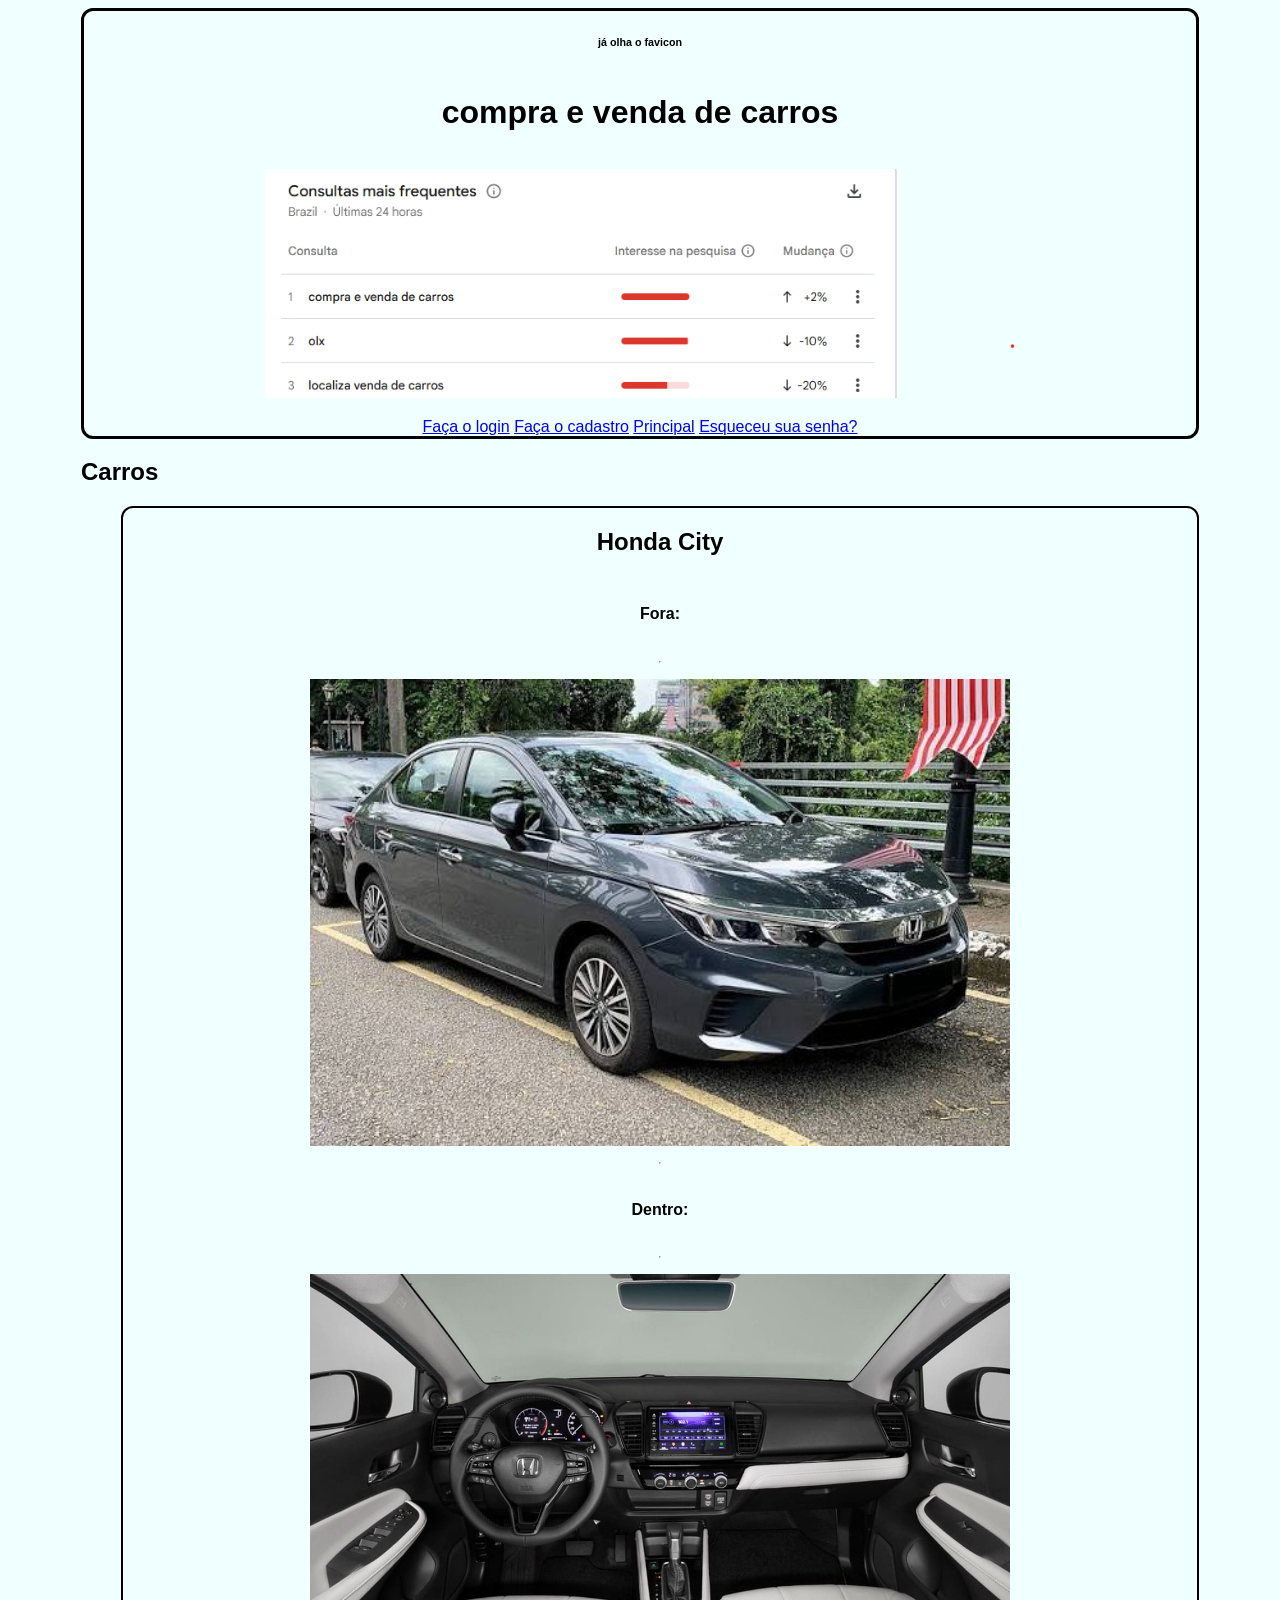
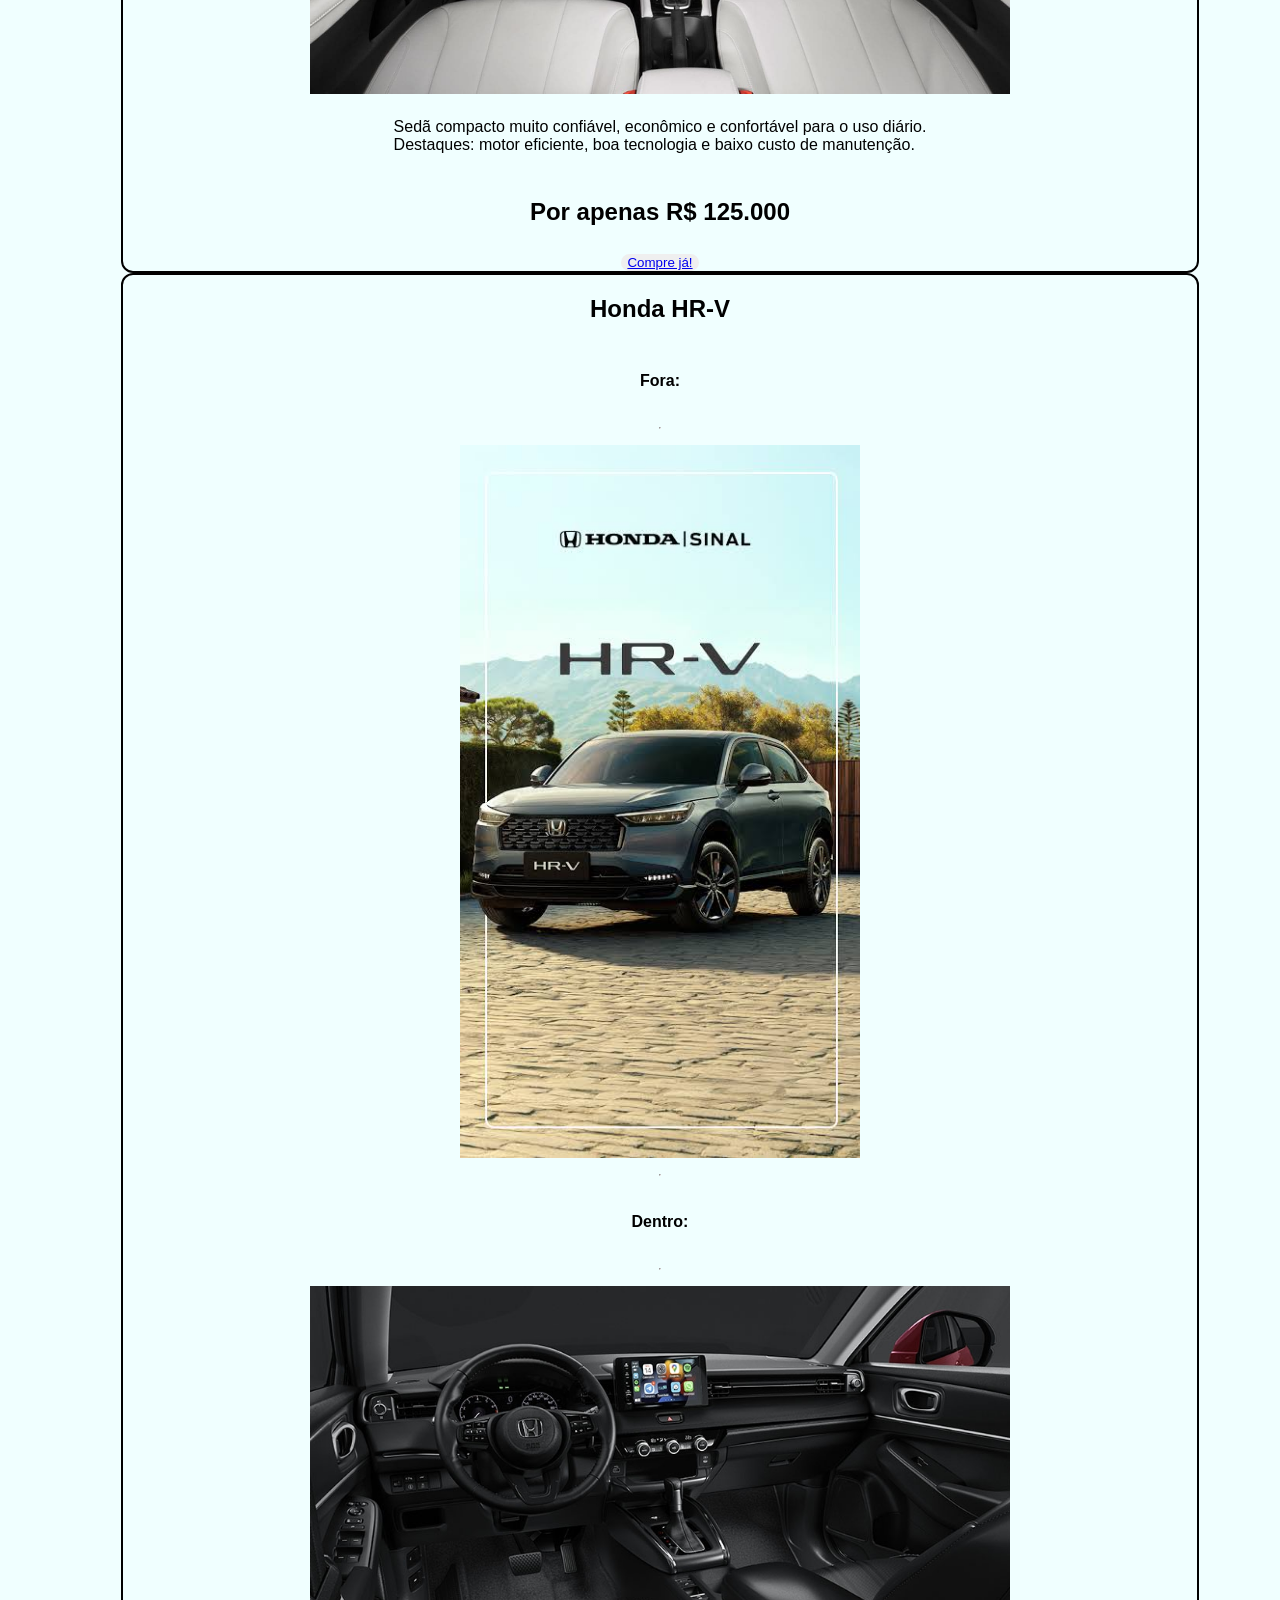
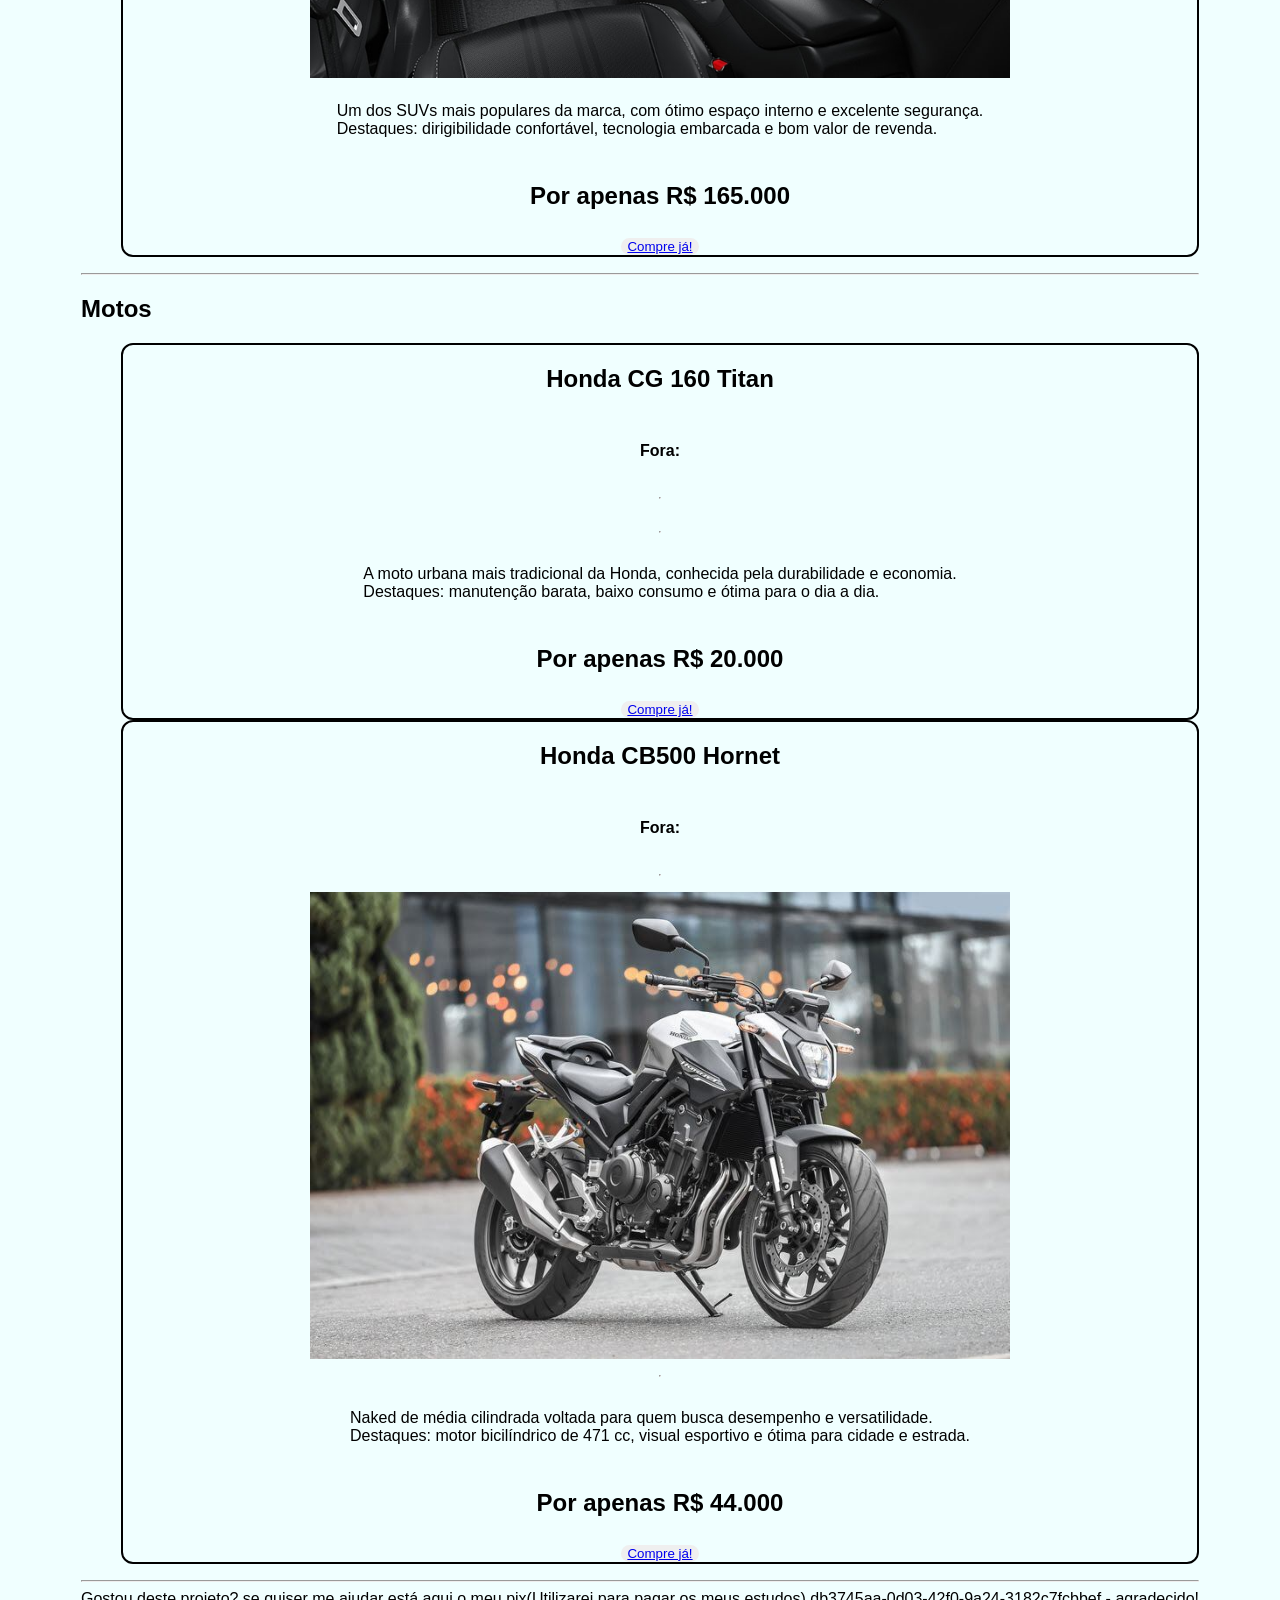
==== index.html @ 972205aa "Add files via upload" ====
<!doctype html>
<html lang="pt-br">
  <head>
    <meta charset="UTF-8" />
    <meta name="viewport" content="width=device-width, initial-scale=1.0" />
    <title>Autocar</title>
    <link rel="icon" href="./images/fiveIcon.png" type="image/png" />
    <link rel="stylesheet" href="./style.css" />
  </head>
  <body>
    <header>
      <h6>já olha o favicon</h6>
      <h1>compra e venda de carros</h1>

      <figure><img id="headerImage" src="./images/carrosProject.png" width="750" /></figure>
      <nav>
      <a class="link" href="./pages/login.html" target="_blank">Faça o login</a>
      <a class="link" href="./pages/cadastro.html" target="_blank"
        >Faça o cadastro</a
      >
      <a class="link" href="./index.html" target="_blank">Principal</a>
      <a class="link" href="./pages/esqueciMinhaSenha.html" target="_blank"
        >Esqueceu sua senha?</a
      >
    </nav>
    </header>
    
    <main>
      <h2>Carros</h2>
      <ul>
        <li class="li">
          <h2>Honda City</h2>
          <h4>Fora:</h4>
          <hr />
          <img class="grandeImg" src="./images/hondaCityFora.jpeg" alt="" width="700" />
          <hr />
          <h4>Dentro:</h4>
          <hr />
          <img class="grandeImg" src="./images/hondaCityDentro.jpg" alt="" width="700" />
          <p>
            Sedã compacto muito confiável, econômico e confortável para o uso
            diário.<br />
            Destaques: motor eficiente, boa tecnologia e baixo custo de
            manutenção.
          </p>
          <h2>Por apenas R$ 125.000</h2>

          <button type="submit>">
            <a href="https://www.honda.com.br/automoveis/" target="_blank"
              >Compre já!</a
            >
          </button>
        </li>
        <li class="li">
          <h2>Honda HR-V</h2>
          <h4>Fora:</h4>
          <hr />
          <img class="grandeImg" src="./images/hrvFora.jpeg" alt="" width="400" />
          <hr />
          <h4>Dentro:</h4>
          <hr />
          <img  class="grandeImg" src="./images/hrvInterior.jpg" alt="" width="700" />
          <p>
            Um dos SUVs mais populares da marca, com ótimo espaço interno e
            excelente segurança.<br />
            Destaques: dirigibilidade confortável, tecnologia embarcada e bom
            valor de revenda.
          </p>
          <h2>Por apenas R$ 165.000</h2>

          <button type="submit>">
            <a href="https://www.honda.com.br/automoveis/" target="_blank"
              >Compre já!</a
            >
          </button>
        </li>
      </ul>
      <hr />

      <h2>Motos</h2>
      <ul>
        <li class="li">
          <h2>Honda CG 160 Titan</h2>
          <h4>Fora:</h4>
          <hr />
          <img class="grandeImg" src="./images/hondaTitan.jpg" alt="" width="700" />
          <hr />
          <p>
            A moto urbana mais tradicional da Honda, conhecida pela durabilidade
            e economia.<br />
            Destaques: manutenção barata, baixo consumo e ótima para o dia a
            dia.
          </p>
          <h2>Por apenas R$ 20.000</h2>

          <button type="submit>">
            <a href="https://www.honda.com.br/motos/" target="_blank"
              >Compre já!</a
            >
          </button>
        </li>
        <li class="li">
          <h2>Honda CB500 Hornet</h2>
          <h4>Fora:</h4>
          <hr />
          <img class="grandeImg" src="./images/hondaHornet.jpg" alt="" width="700" />
          <hr />
          <p>
            Naked de média cilindrada voltada para quem busca desempenho e
            versatilidade.<br />
            Destaques: motor bicilíndrico de 471 cc, visual esportivo e ótima
            para cidade e estrada.
          </p>
          <h2>Por apenas R$ 44.000</h2>

          <button type="submit>">
            <a href="https://www.honda.com.br/motos/" target="_blank"
              >Compre já!</a
            >
          </button>
        </li>
      </ul>
      <hr />
    </main>
    <footer>
      Gostou deste projeto? se quiser me ajudar está aqui o meu pix(Utilizarei
      para pagar os meus estudos) db3745aa-0d03-42f0-9a24-3182c7fcbbef -
      agradecido!
    </footer>
  </body>
</html>

<!-- lang
     Define o idioma principal do documento. -->

<!-- charset
     Define a codificação dos caracteres. -->

<!-- name="viewport"
     Configura a área de visualização em dispositivos móveis. -->

<!-- content
     Especifica o valor da configuração do elemento meta. -->

<!-- rel
     Define a relação entre o documento e o recurso externo. -->

<!-- href
     Define o endereço de destino de um link ou recurso. -->

<!-- type
     Define o tipo do recurso ou do elemento. -->

<!-- src
     Especifica o caminho do arquivo da imagem. -->

<!-- alt
     Fornece um texto alternativo para a imagem. -->

<!-- width
     Define a largura do elemento. -->

<!-- target="_blank"
     Abre o link em uma nova aba ou janela. -->
<!-- <!DOCTYPE html>: Declara que o documento utiliza HTML5. -->

<!-- <html>: Elemento raiz que contém todo o documento HTML. -->

<!-- <head>: Contém metadados e configurações da página. -->

<!-- <meta>: Fornece metadados sobre o documento. -->

<!-- <title>: Define o título exibido na aba do navegador. -->

<!-- <link>: Relaciona o documento a um recurso externo, como o favicon. -->

<!-- <body>: Contém todo o conteúdo visível da página. -->

<!-- <header>: Representa o cabeçalho da página ou de uma seção. -->

<!-- <nav>: Agrupa links de navegação. -->

<!-- <main>: Contém o conteúdo principal do documento. -->

<!-- <footer>: Representa o rodapé da página ou de uma seção. -->

<!-- <figure>: Agrupa conteúdo ilustrativo, como imagens. -->

<!-- <img>: Incorpora uma imagem ao documento. -->

<!-- <h1>: Título de maior importância. -->

<!-- <h2>: Título de segundo nível. -->

<!-- <h4>: Título de quarto nível. -->

<!-- <h6>: Título de sexto nível. -->

<!-- <ul>: Cria uma lista não ordenada. -->

<!-- <li>: Representa um item de uma lista. -->

<!-- <a>: Cria um hiperlink para outro recurso. -->

<!-- <p>: Representa um parágrafo de texto. -->

<!-- <br>: Insere uma quebra de linha. -->

<!-- <hr>: Representa uma separação temática entre conteúdos. linha. -->

<!-- <button>: Cria um botão interativo. -->
---- style.css ----
* {
    font-family: 'Arial Narrow Bold', sans-serif;
}

html {
    font-family: 'Arial Narrow Bold', sans-serif;
    display: flex;
    flex-direction: column;
    align-items: center;
    background-color: azure;
    justify-content: center;
}

.li {
    border: solid 2px;
    border-radius: 12px;
    display: flex;
    justify-content: center;
    flex-direction: column;
    align-items: center;
    gap: 8px;
}

header {
    display: flex;
    align-items: center;
    flex-direction: column;
    border: solid;
    border-radius: 12px;
}
 button {
    border: none;
    border-radius: 12px;
 }
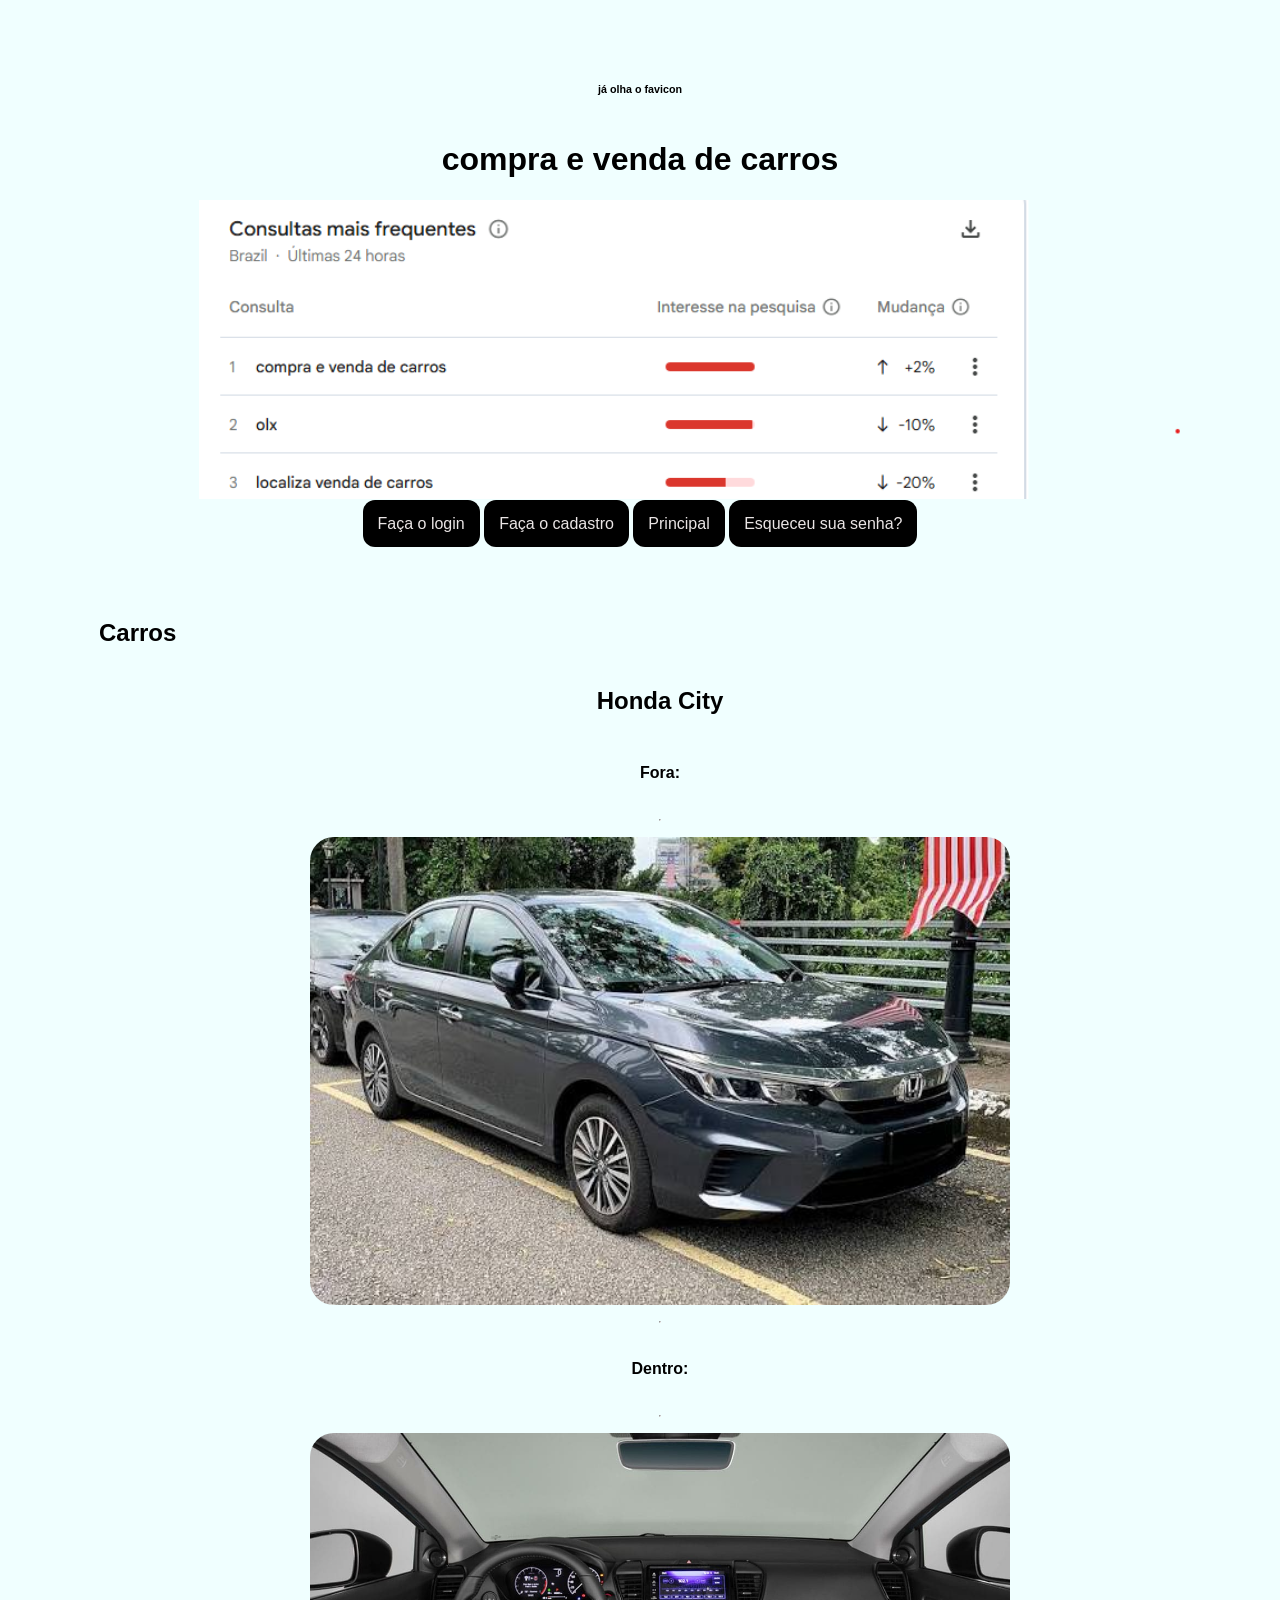
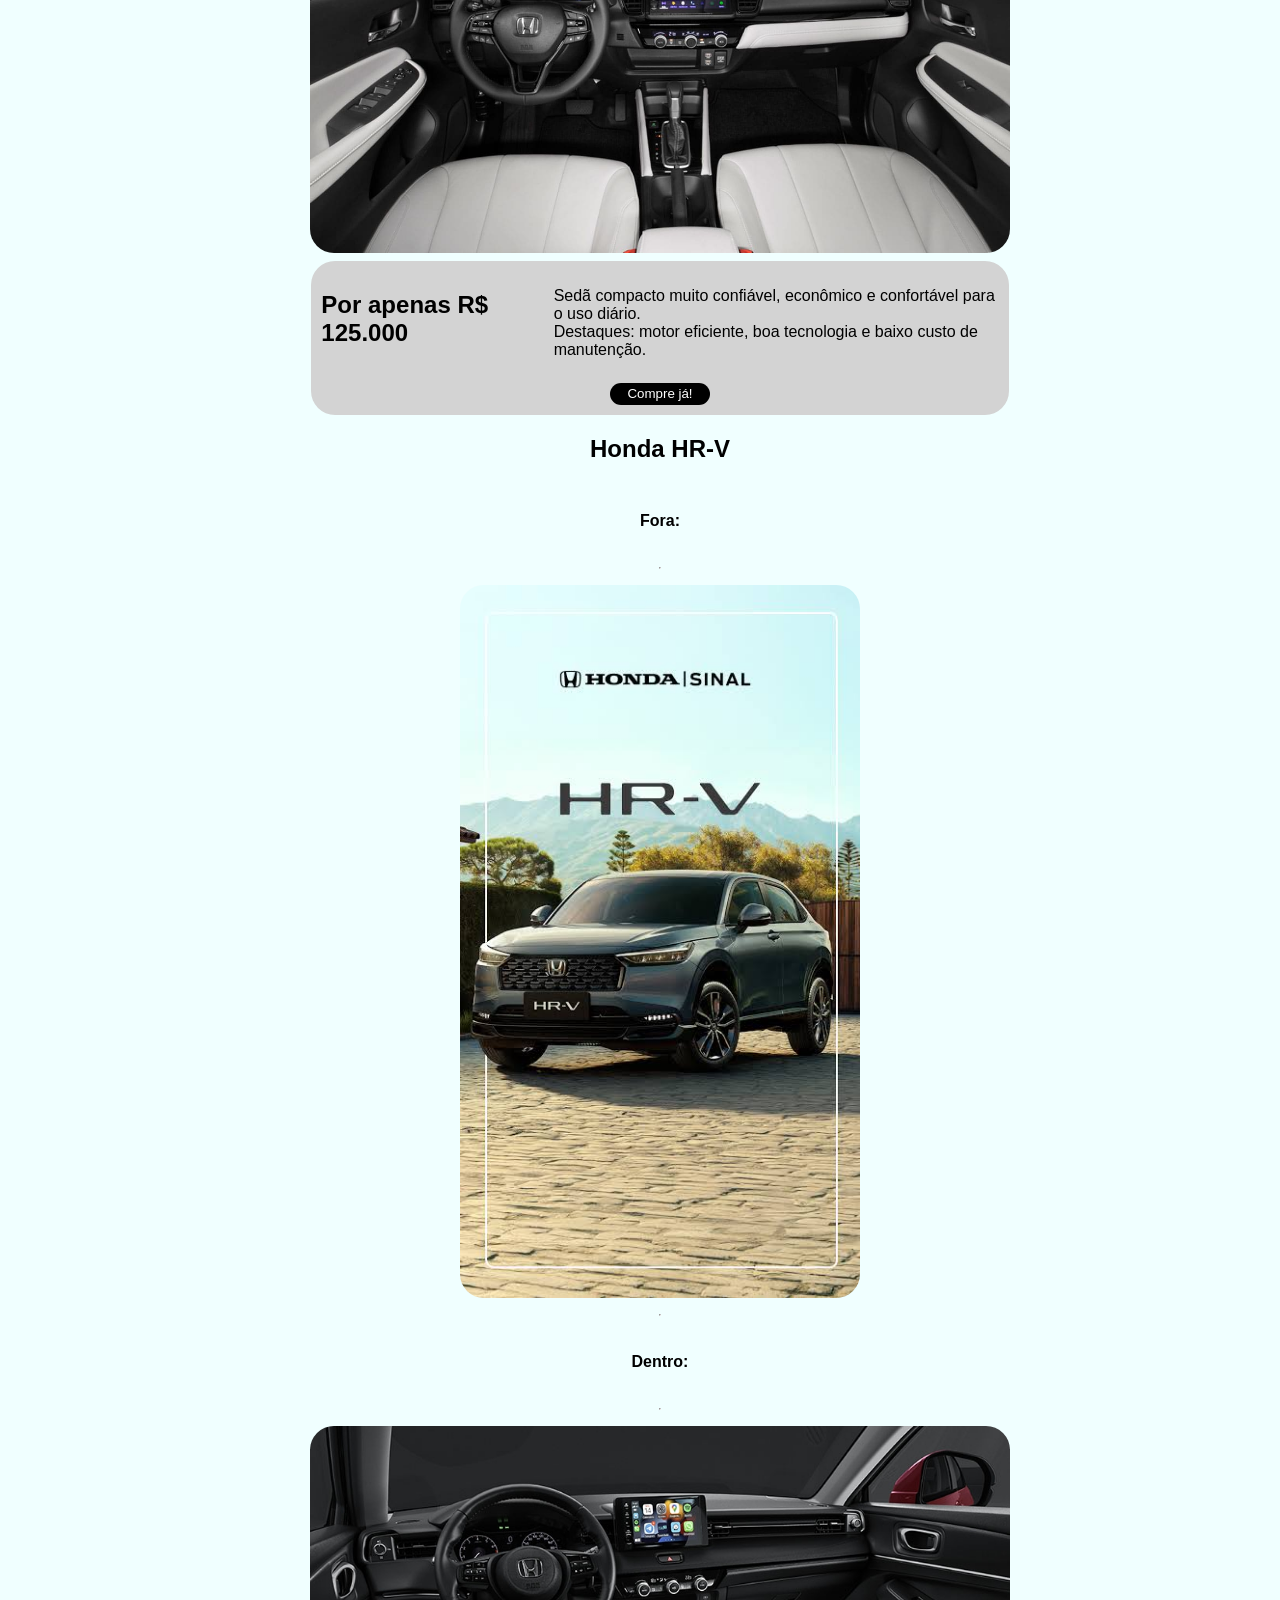
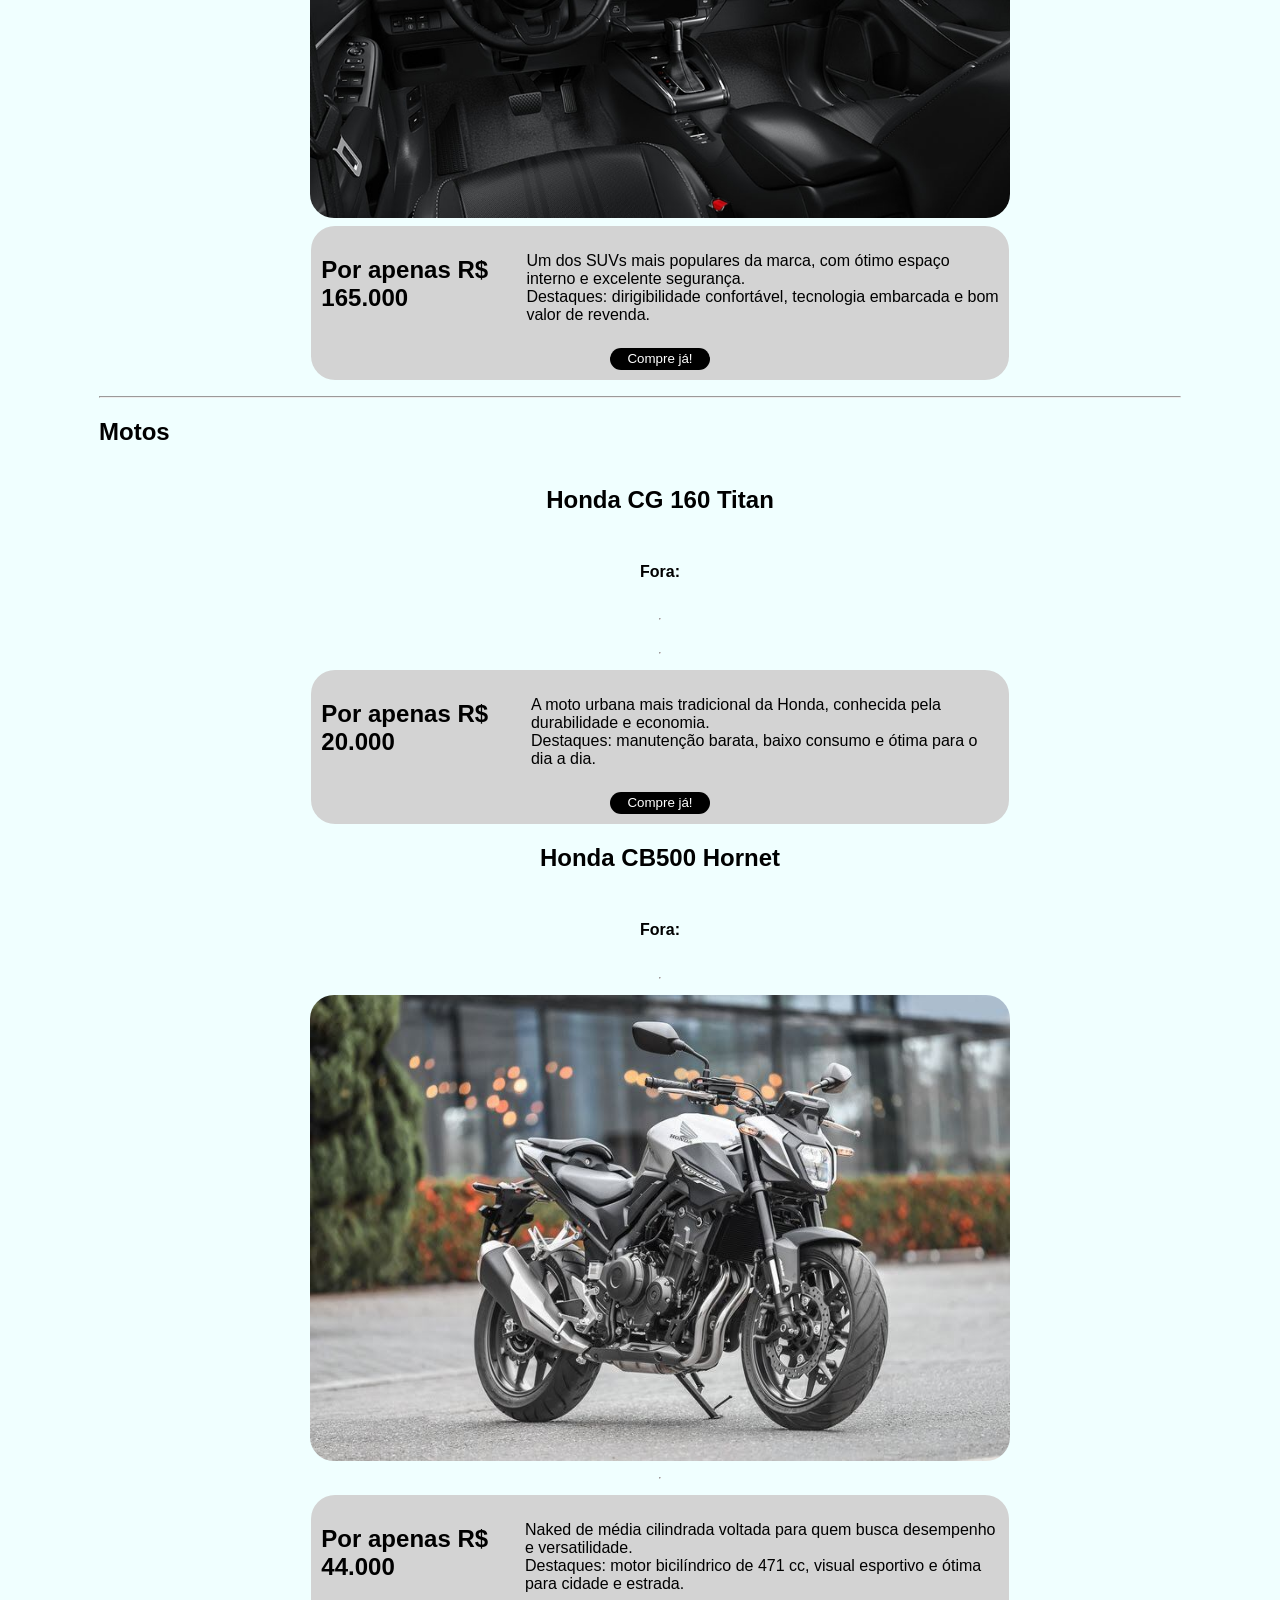
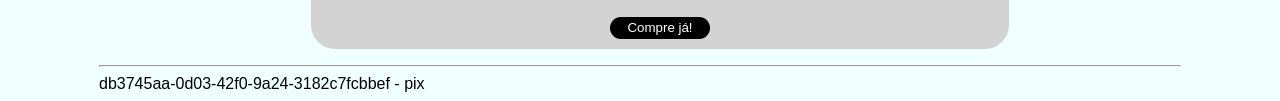
==== commit 87ae4eff: "Add files via upload" ====
--- a/index.html
+++ b/index.html
@@ -1,133 +1,143 @@
 <!doctype html>
 <html lang="pt-br">
-  <head>
-    <meta charset="UTF-8" />
-    <meta name="viewport" content="width=device-width, initial-scale=1.0" />
-    <title>Autocar</title>
-    <link rel="icon" href="./images/fiveIcon.png" type="image/png" />
-    <link rel="stylesheet" href="./style.css" />
-  </head>
-  <body>
-    <header>
-      <h6>já olha o favicon</h6>
-      <h1>compra e venda de carros</h1>
-
-      <figure><img id="headerImage" src="./images/carrosProject.png" width="750" /></figure>
-      <nav>
+
+<head>
+  <meta charset="UTF-8" />
+  <meta name="viewport" content="width=device-width, initial-scale=1.0" />
+  <title>Autocar</title>
+  <link rel="icon" href="./images/fiveIcon.png" type="image/png" />
+  <link rel="stylesheet" href="./style.css" />
+</head>
+
+<body>
+  <header>
+
+
+    <h6>já olha o favicon</h6>
+
+    <h1>compra e venda de carros</h1>
+
+    <img id="headerImage" src="./images/carrosProject.png" width="100%" />
+
+    <nav>
       <a class="link" href="./pages/login.html" target="_blank">Faça o login</a>
-      <a class="link" href="./pages/cadastro.html" target="_blank"
-        >Faça o cadastro</a
-      >
+      <a class="link" href="./pages/cadastro.html" target="_blank">Faça o cadastro</a>
       <a class="link" href="./index.html" target="_blank">Principal</a>
-      <a class="link" href="./pages/esqueciMinhaSenha.html" target="_blank"
-        >Esqueceu sua senha?</a
-      >
+      <a class="link" href="./pages/esqueciMinhaSenha.html" target="_blank">Esqueceu sua senha?</a>
     </nav>
-    </header>
-    
-    <main>
-      <h2>Carros</h2>
-      <ul>
-        <li class="li">
-          <h2>Honda City</h2>
-          <h4>Fora:</h4>
-          <hr />
-          <img class="grandeImg" src="./images/hondaCityFora.jpeg" alt="" width="700" />
-          <hr />
-          <h4>Dentro:</h4>
-          <hr />
-          <img class="grandeImg" src="./images/hondaCityDentro.jpg" alt="" width="700" />
-          <p>
-            Sedã compacto muito confiável, econômico e confortável para o uso
-            diário.<br />
-            Destaques: motor eficiente, boa tecnologia e baixo custo de
-            manutenção.
-          </p>
-          <h2>Por apenas R$ 125.000</h2>
-
-          <button type="submit>">
-            <a href="https://www.honda.com.br/automoveis/" target="_blank"
-              >Compre já!</a
-            >
+  </header>
+
+  <main>
+    <h2>Carros</h2>
+    <ul>
+      <li class="li">
+        <h2>Honda City</h2>
+        <h4>Fora:</h4>
+        <hr />
+        <img class="grandeImg" src="./images/hondaCityFora.jpeg" alt="" width="700" />
+        <hr />
+        <h4>Dentro:</h4>
+        <hr />
+        <img class="grandeImg" src="./images/hondaCityDentro.jpg" alt="" width="700" />
+        <div class="paragrafo-pai">
+          <div class="paragrafo">
+            <p>
+              Sedã compacto muito confiável, econômico e confortável para o uso
+              diário.<br />
+              Destaques: motor eficiente, boa tecnologia e baixo custo de
+              manutenção.
+            </p>
+            <h2>Por apenas R$ 125.000</h2>
+          </div>
+
+          <button type="submit>">
+            <a href="https://www.honda.com.br/automoveis/" target="_blank">Compre já!</a>
           </button>
-        </li>
-        <li class="li">
-          <h2>Honda HR-V</h2>
-          <h4>Fora:</h4>
-          <hr />
-          <img class="grandeImg" src="./images/hrvFora.jpeg" alt="" width="400" />
-          <hr />
-          <h4>Dentro:</h4>
-          <hr />
-          <img  class="grandeImg" src="./images/hrvInterior.jpg" alt="" width="700" />
-          <p>
-            Um dos SUVs mais populares da marca, com ótimo espaço interno e
-            excelente segurança.<br />
-            Destaques: dirigibilidade confortável, tecnologia embarcada e bom
-            valor de revenda.
-          </p>
-          <h2>Por apenas R$ 165.000</h2>
-
-          <button type="submit>">
-            <a href="https://www.honda.com.br/automoveis/" target="_blank"
-              >Compre já!</a
-            >
+        </div>
+      </li>
+      <li class="li">
+        <h2>Honda HR-V</h2>
+        <h4>Fora:</h4>
+        <hr />
+        <img class="grandeImg" src="./images/hrvFora.jpeg" alt="" width="400" />
+        <hr />
+        <h4>Dentro:</h4>
+        <hr />
+        <img class="grandeImg" src="./images/hrvInterior.jpg" alt="" width="700" />
+        <div class="paragrafo-pai">
+          <div class="paragrafo">
+            <p>
+              Um dos SUVs mais populares da marca, com ótimo espaço interno e
+              excelente segurança.<br />
+              Destaques: dirigibilidade confortável, tecnologia embarcada e bom
+              valor de revenda.
+            </p>
+            <h2>Por apenas R$ 165.000</h2>
+          </div>
+
+          <button type="submit>">
+            <a href="https://www.honda.com.br/automoveis/" target="_blank">Compre já!</a>
+        </div>
+        </button>
+      </li>
+    </ul>
+    <hr />
+
+    <h2>Motos</h2>
+    <ul>
+      <li class="li">
+        <h2>Honda CG 160 Titan</h2>
+        <h4>Fora:</h4>
+        <hr />
+        <img class="grandeImg" src="./images/hondaTitan.jpg" alt="" width="700" />
+        <hr />
+        <div class="paragrafo-pai">
+          <div class="paragrafo">
+            <p>
+              A moto urbana mais tradicional da Honda, conhecida pela durabilidade
+              e economia.<br />
+              Destaques: manutenção barata, baixo consumo e ótima para o dia a
+              dia.
+            </p>
+            <h2>Por apenas R$ 20.000</h2>
+          </div>
+
+          <button type="submit>">
+            <a href="https://www.honda.com.br/motos/" target="_blank">Compre já!</a>
           </button>
-        </li>
-      </ul>
-      <hr />
-
-      <h2>Motos</h2>
-      <ul>
-        <li class="li">
-          <h2>Honda CG 160 Titan</h2>
-          <h4>Fora:</h4>
-          <hr />
-          <img class="grandeImg" src="./images/hondaTitan.jpg" alt="" width="700" />
-          <hr />
-          <p>
-            A moto urbana mais tradicional da Honda, conhecida pela durabilidade
-            e economia.<br />
-            Destaques: manutenção barata, baixo consumo e ótima para o dia a
-            dia.
-          </p>
-          <h2>Por apenas R$ 20.000</h2>
-
-          <button type="submit>">
-            <a href="https://www.honda.com.br/motos/" target="_blank"
-              >Compre já!</a
-            >
+        </div>
+      </li>
+      <li class="li">
+        <h2>Honda CB500 Hornet</h2>
+        <h4>Fora:</h4>
+        <hr />
+        <img class="grandeImg" src="./images/hondaHornet.jpg" alt="" width="700" />
+        <hr />
+        <div class="paragrafo-pai">
+          <div class="paragrafo">
+            <p>
+              Naked de média cilindrada voltada para quem busca desempenho e
+              versatilidade.<br />
+              Destaques: motor bicilíndrico de 471 cc, visual esportivo e ótima
+              para cidade e estrada.
+            </p>
+            <h2>Por apenas R$ 44.000</h2>
+          </div>
+
+          <button type="submit>">
+            <a href="https://www.honda.com.br/motos/" target="_blank">Compre já!</a>
           </button>
-        </li>
-        <li class="li">
-          <h2>Honda CB500 Hornet</h2>
-          <h4>Fora:</h4>
-          <hr />
-          <img class="grandeImg" src="./images/hondaHornet.jpg" alt="" width="700" />
-          <hr />
-          <p>
-            Naked de média cilindrada voltada para quem busca desempenho e
-            versatilidade.<br />
-            Destaques: motor bicilíndrico de 471 cc, visual esportivo e ótima
-            para cidade e estrada.
-          </p>
-          <h2>Por apenas R$ 44.000</h2>
-
-          <button type="submit>">
-            <a href="https://www.honda.com.br/motos/" target="_blank"
-              >Compre já!</a
-            >
-          </button>
-        </li>
-      </ul>
-      <hr />
-    </main>
-    <footer>
-      Gostou deste projeto? se quiser me ajudar está aqui o meu pix(Utilizarei
-      para pagar os meus estudos) db3745aa-0d03-42f0-9a24-3182c7fcbbef -
-      agradecido!
-    </footer>
-  </body>
+        </div>
+      </li>
+    </ul>
+    <hr />
+  </main>
+  <footer>
+    db3745aa-0d03-42f0-9a24-3182c7fcbbef -
+    pix
+  </footer>
+</body>
+
 </html>
 
 <!-- lang
@@ -208,4 +218,4 @@
 
 <!-- <hr>: Representa uma separação temática entre conteúdos. linha. -->
 
-<!-- <button>: Cria um botão interativo. -->
+<!-- <button>: Cria um botão interativo. -->
--- a/style.css
+++ b/style.css
@@ -1,19 +1,21 @@
 * {
-    font-family: 'Arial Narrow Bold', sans-serif;
+    font-family: sans-serif;
 }
 
 html {
-    font-family: 'Arial Narrow Bold', sans-serif;
     display: flex;
     flex-direction: column;
     align-items: center;
     background-color: azure;
     justify-content: center;
 }
+#headerImage{
+  
+    padding-left: 100px ;
+}
 
 .li {
-    border: solid 2px;
-    border-radius: 12px;
+  
     display: flex;
     justify-content: center;
     flex-direction: column;
@@ -25,10 +27,53 @@
     display: flex;
     align-items: center;
     flex-direction: column;
-    border: solid;
-    border-radius: 12px;
+   
+    border-radius: 1000px;
+    padding: 50px;
 }
  button {
     border: none;
     border-radius: 12px;
+    background-color:black;
+    width: 100px;
+    line-height: 20px;
+ }
+ img{
+    border-radius: 24px;
+
+    
+ }
+ a{
+    text-decoration: none;
+    background-color: black;
+    color: white;
+    border-radius: 24px;
+    line-height: 20px;
+  
+ }
+ .link{
+    text-decoration: none;
+    background-color: black;
+    color: rgb(234, 229, 229);
+    border-radius: 12px;
+    line-height: 50px;
+    padding: 15px;
+ }
+ .paragrafo-pai{
+    border-radius: 24px;
+    display: flex;
+    background-color: lightgrey;
+    padding: 10px;
+    flex-flow: column;
+    align-items: center;
+    gap: 8px;
+    width: 65%;
+    
+ }
+ .paragrafo{
+    display: flex;
+    
+    flex-flow: row-reverse;
+    gap: 15px;
+
  }
